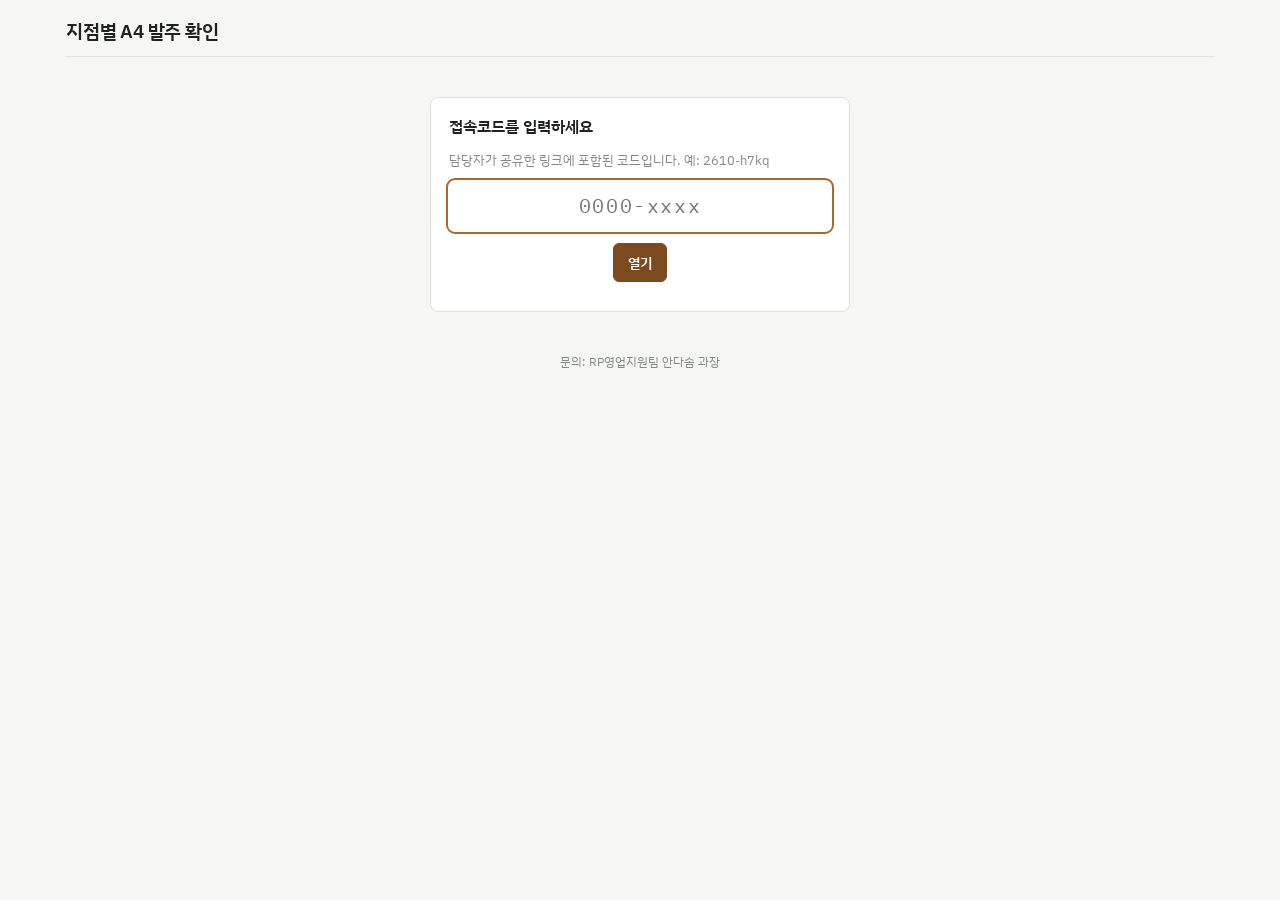
==== index.html @ 2ac5dbaf "style: 주소 열 한 줄 표시, 비고·주임단 열 축소, 안내 목록화, 직접 입력 옵션 상단 배치 Co-Authored-By: Claude Fable 5.1 <noreply@an" ====
<!doctype html>
<html lang="ko">
<head>
<meta charset="utf-8">
<meta name="viewport" content="width=device-width, initial-scale=1, viewport-fit=cover">
<meta name="robots" content="noindex,nofollow">
<title>A4 발주 확인</title>
<link rel="preconnect" href="https://fonts.gstatic.com" crossorigin>
<link rel="stylesheet" href="https://fonts.googleapis.com/css2?family=IBM+Plex+Mono:wght@400;500&family=IBM+Plex+Sans+KR:wght@400;500;600;700&display=swap">
<link rel="stylesheet" href="css/app.css">
</head>
<body>
<div class="wrap">
  <header class="top">
    <h1>지점별 A4 발주 확인</h1>
    <span class="sub" id="roundTitle"></span>
    <span class="spacer"></span>
    <span class="sub muted" id="loadState">불러오는 중…</span>
  </header>

  <!-- 접속코드 입력 -->
  <section id="codeForm" class="code-form card hidden">
    <h2>접속코드를 입력하세요</h2>
    <p class="hint">담당자가 공유한 링크에 포함된 코드입니다. 예: 2610-h7kq</p>
    <input type="text" id="codeInput" placeholder="0000-xxxx" autocomplete="off" autocapitalize="off">
    <div class="actions" style="justify-content:center;margin-top:12px"><button class="btn" id="codeGo">열기</button></div>
    <p id="codeErr" class="small" style="color:var(--bad)"></p>
  </section>

  <!-- 본문 -->
  <section id="main" class="hidden">
    <div id="banner" class="banner"></div>

    <div class="search">
      <input type="search" id="q" placeholder="본인 이름, 주소, 지점명, 본부로 검색" autocomplete="off">
      <button class="btn ghost" id="showAll">전체</button>
    </div>
    <p class="hint" id="resultHint">이름(담당주임단)이나 주소 일부를 입력하면 담당 지점이 나옵니다. 본부 › 사업단 › 지점 순으로 정렬됩니다.</p>

    <div class="tbl cards" id="tblWrap">
      <table>
        <thead><tr>
          <th>본부 › 사업단 › 지점</th><th>관리자</th><th>주소</th><th>담당주임단</th><th>수량(박스)</th><th>비고</th><th>상태</th>
        </tr></thead>
        <tbody id="tbody"></tbody>
      </table>
    </div>

    <div class="legend" id="legend">
      <h3>이용 안내</h3>
      <ul>
        <li><b>수정</b>: 주소·담당주임단·수량·비고 칸을 바로 고치면 노란 배경으로 표시됩니다. 하단에서 본인 이름과 변경 사유를 넣고 <b>저장</b>을 누르세요.</li>
        <li><b>확인 완료</b>: 고칠 내용이 없어도 <b>확인 완료</b>를 눌러 주세요. 담당자가 확인 여부를 파악합니다.</li>
        <li><span class="badge bad">매칭안됨</span> 정산 자료에서 지점명을 찾지 못해 수량이 0으로 산정된 지점입니다. 실제 필요한 수량을 직접 입력해 주세요.</li>
        <li><span class="badge soft">B · 2분할</span> 한 지점이 주소 여러 곳으로 나뉜 경우입니다. 지점 수량을 주소 수로 나눠 각 행에 배분했습니다.</li>
        <li>한 주소로 몰아 받으려면 그 행의 수량을 올리고 나머지 행은 0으로 고치세요.</li>
        <li><span class="badge warn">같은 지점</span> 다른 주임단이 담당하는 짝 주소입니다. 함께 표시되며, 수정하면 해당 주임단에게도 보입니다.</li>
        <li>마감 후에는 조회만 가능합니다. 변경이 필요하면 담당자에게 연락해 주세요.</li>
      </ul>
    </div>
  </section>

  <p class="footer">문의: RP영업지원팀 안다솜 과장</p>
</div>

<!-- 저장 바 -->
<div class="savebar hidden" id="savebar">
  <div class="in">
    <span class="cnt" id="chgCnt">변경 0건</span>
    <select id="editor"><option value="">수정자(본인 이름) 선택</option></select>
    <input type="text" id="editorFree" class="hidden" placeholder="이름 직접 입력">
    <input type="text" id="reason" placeholder="변경 사유 (예: 재고 보유, 주소 이전)">
    <button class="btn ghost" id="discard">취소</button>
    <button class="btn" id="save">저장</button>
    <button class="btn ok" id="confirmBtn" title="표시된 행을 확인 완료 처리">확인 완료</button>
  </div>
</div>

<script src="js/api.js"></script>
<script>
(function () {
  const $ = A4.q, esc = A4.esc;
  let code = '', round = null, rows = [], confirms = [], view = [];
  const dirty = {}; // row_id -> {field: value}

  // ── 진입
  const params = new URLSearchParams(location.search);
  code = (params.get('k') || params.get('code') || '').trim();
  if (!code) { try { code = sessionStorage.getItem('a4code') || ''; } catch (e) {} }
  if (code) load(); else showCodeForm();

  $('#codeGo').onclick = () => { code = $('#codeInput').value.trim(); if (code) load(); };
  $('#codeInput').addEventListener('keydown', e => { if (e.key === 'Enter') $('#codeGo').click(); });

  function showCodeForm(err) {
    $('#codeForm').classList.remove('hidden'); $('#main').classList.add('hidden');
    $('#loadState').textContent = ''; $('#codeErr').textContent = err || '';
    setTimeout(() => $('#codeInput').focus(), 50);
  }

  async function load() {
    $('#loadState').textContent = '불러오는 중…';
    try {
      const res = await A4.api('round.get', { code });
      round = res.round; rows = res.rows; confirms = res.confirms || [];
      try { sessionStorage.setItem('a4code', code); } catch (e) {}
      if (!params.get('k')) history.replaceState(null, '', '?k=' + encodeURIComponent(code));
      $('#codeForm').classList.add('hidden'); $('#main').classList.remove('hidden');
      $('#roundTitle').textContent = round.title;
      $('#loadState').textContent = rows.filter(r => r.kind === '지점').length + '개 지점';
      renderBanner(); fillEditors();
      const q = params.get('q'); if (q) { $('#q').value = q; }
      render();
    } catch (e) {
      showCodeForm(e.message);
    }
  }

  function renderBanner() {
    const b = $('#banner');
    const st = round.status;
    const cls = st === '진행중' ? 'open' : st === '마감' ? 'closed' : 'done';
    let html = '';
    if (st === '진행중') html = `<span class="badge ok">진행중</span><b>${esc(round.title)}</b><span class="meta">마감 ${esc(A4.fmtDT(round.deadline))} 까지 수정할 수 있습니다.</span>`;
    else if (st === '마감') html = `<span class="badge warn">마감 · 읽기 전용</span><b>${esc(round.title)}</b><span class="meta">${esc(A4.fmtDT(round.deadline))}에 마감되었습니다. 변경이 필요하면 담당자에게 연락해 주세요.</span>`;
    else html = `<span class="badge blue">발주요청 완료</span><b>${esc(round.title)}</b><span class="meta">${esc(A4.fmtDT(round.completed_at))} 총무팀에 발주 요청을 전달했습니다.${round.completed_note ? ' ' + esc(round.completed_note) : ''}</span>`;
    b.className = 'banner ' + cls; b.innerHTML = html;
  }

  function editable() { return round && round.status === '진행중'; }

  function fillEditors() {
    const names = new Set();
    rows.forEach(r => A4.splitNames(r['최종주임단'] || r['담당주임단']).forEach(n => names.add(n)));
    const sel = $('#editor');
    sel.innerHTML = '<option value="">수정자(본인 이름) 선택</option>' +
      '<option value="__free">직접 입력…</option>' +
      Array.from(names).sort((a, b) => a.localeCompare(b, 'ko')).map(n => `<option>${esc(n)}</option>`).join('');
  }
  $('#editor').onchange = () => { $('#editorFree').classList.toggle('hidden', $('#editor').value !== '__free'); };
  function editorName() { const v = $('#editor').value; return (v === '__free' ? $('#editorFree').value : v).trim(); }

  // ── 검색/표시
  $('#q').addEventListener('input', render);
  $('#showAll').onclick = () => { $('#q').value = ''; render(true); };

  function matches(r, q) {
    const hay = A4.norm([r['최종주임단'], r['담당주임단'], r['최종주소'], r['주소'], r['지점'], r['본부'], r['사업단'], r['관리자']].join(' '));
    return q.split(/\s+/).filter(Boolean).every(t => hay.indexOf(A4.norm(t)) >= 0);
  }

  function render(all) {
    const q = $('#q').value.trim();
    if (!q && !all) { view = []; $('#tbody').innerHTML = ''; $('#resultHint').textContent = '이름(담당주임단)이나 주소 일부를 입력하면 담당 지점이 나옵니다. 본부 › 사업단 › 지점 순으로 정렬됩니다.'; updateBar(); return; }
    rows.forEach(r => { r._sibling = false; });
    view = rows.filter(r => !q || matches(r, q)).sort((a, b) => a.seq - b.seq);
    // 분할 지점(A/B/C)은 검색에 걸린 행의 짝 행(다른 주소·다른 주임단)도 모두 함께 표시
    if (q) {
      const groups = new Set(view.filter(r => r.kind === '지점' && Number(r['분할수']) > 1).map(r => r['본부'] + '|' + r['지점_정규화']));
      rows.forEach(r => {
        if (r.kind === '지점' && groups.has(r['본부'] + '|' + r['지점_정규화']) && !view.includes(r)) { r._sibling = true; view.push(r); }
      });
    }
    // 지점이 검색된 본부·사업단의 단위 행도 함께 보여 계층이 보이도록
    if (q) {
      const keys = new Set(view.map(r => r['본부'] + '|' + r['사업단']));
      const parents = rows.filter(r => r.kind === '단위' && (keys.has(r['본부'] + '|' + r['사업단']) || keys.has(r['본부'] + '|')) && !view.includes(r));
      // 본부 단위 행(사업단 비어있음)은 해당 본부에 결과가 있으면 포함
      const hb = new Set(view.map(r => r['본부']));
      parents.forEach(p => { if ((p['사업단'] === '' && hb.has(p['본부'])) || keys.has(p['본부'] + '|' + p['사업단'])) view.push(p); });
      view.sort((a, b) => a.seq - b.seq);
    }
    const nB = view.filter(r => r.kind === '지점').length, nU = view.filter(r => r.kind !== '지점').length, nS = view.filter(r => r._sibling).length;
    $('#resultHint').textContent = q ? `검색 결과: 지점 ${nB}개${nS ? ` (분할 지점의 다른 주소 ${nS}행 포함)` : ''}${nU ? ' · 본부/사업단 단위 ' + nU + '개' : ''}` : `전체 ${nB}개 지점 · 본부/사업단 단위 ${nU}개`;
    const ro = !editable();
    const confirmedNames = new Set(confirms.map(c => c['주임단']));
    $('#tbody').innerHTML = view.map(r => {
      const d = dirty[r.row_id] || {};
      const cur = f => (f in d ? d[f] : r[f]);
      const isUnit = r.kind !== '지점';
      const path = A4.pathOf(r);
      const label = isUnit ? (r['사업단'] || r['본부']) : r['지점'];
      const parent = isUnit ? path.slice(0, -1) : path.slice(0, -1);
      const nSplit = Number(r['분할수']) || 1;
      const letter = splitLetter(r['지점'], r['지점_정규화']);
      const splitTag = nSplit > 1 ? ` <span class="badge soft" title="${esc(r['지점_정규화'])}이(가) 주소 ${nSplit}곳으로 나뉘어 있습니다. 지점 수량을 ${nSplit}등분해 산정했습니다. 특정 주소에만 보내려면 그 행 수량을 올리고 나머지 행은 0으로 고치세요.">${letter ? esc(letter) + ' · ' : ''}${nSplit}분할</span>` : '';
      const boxWas = !isUnit && String(cur('최종박스')) !== String(r['산정박스']) ? `<span class="was">자동산정 ${esc(r['산정박스'])}</span>` : '';
      const addrWas = cur('최종주소') !== r['주소'] ? `<span class="was">원본: ${esc(r['주소'])}</span>` : '';
      const mgrWas = cur('최종주임단') !== r['담당주임단'] ? `<span class="was">원본: ${esc(r['담당주임단'])}</span>` : '';
      const status = [];
      if (r._sibling) status.push(`<span class="badge warn" title="검색어와 직접 일치하지 않지만 같은 지점의 다른 주소라서 함께 표시">같은 지점 · ${esc(r['최종주임단'] || r['담당주임단'] || '담당자 미지정')} 담당</span>`);
      if (!isUnit && r['매칭상태'] === '매칭안됨') status.push('<span class="badge bad" title="정산 자료에 이 지점명이 없어 0건으로 산정됨">매칭안됨</span>');
      if (r['확인상태'] === '확인') status.push('<span class="badge ok">확인</span>');
      if (r['최종수정자']) status.push(`<span class="badge" title="${esc(r['최종수정일시'])}">${esc(r['최종수정자'])} 수정</span>`);
      const changed = Object.keys(d).length ? ' changed' : '';
      return `<tr class="${isUnit ? 'unit' : ''}${changed}" data-id="${esc(r.row_id)}">
        <td class="full"><div class="path">${esc(parent.join(' › '))}${parent.length ? ' › ' : ''}<b>${esc(label)}</b>${isUnit ? ' <span class="badge">' + (r['사업단'] ? '사업단' : '본부') + ' 단위</span>' : splitTag}</div></td>
        <td data-l="관리자">${esc(r['관리자'])}<span class="muted small"> ${esc(r['직책'])}</span></td>
        <td class="addr" data-l="주소"><input type="text" data-f="최종주소" value="${esc(cur('최종주소'))}" title="${esc(cur('최종주소'))}" ${ro ? 'disabled' : ''}>${addrWas}</td>
        <td class="mgr" data-l="주임단"><input type="text" data-f="최종주임단" value="${esc(cur('최종주임단'))}" ${ro ? 'disabled' : ''}>${mgrWas}</td>
        <td class="num" data-l="수량">${isUnit ? '<span class="muted">대상 외</span>' : `<input type="number" min="0" step="1" data-f="최종박스" value="${esc(cur('최종박스'))}" ${ro ? 'disabled' : ''}>${boxWas}`}</td>
        <td class="note" data-l="비고"><input type="text" data-f="비고" value="${esc(cur('비고'))}" placeholder="${ro ? '' : '메모'}" ${ro ? 'disabled' : ''}></td>
        <td data-l="상태">${status.join(' ') || '<span class="muted small">미확인</span>'}</td>
      </tr>`;
    }).join('');
    updateBar();
  }
  function fmtNum(n) { n = Number(n); return isFinite(n) ? (Math.round(n * 100) / 100).toLocaleString('ko-KR') : ''; }
  /** '다송지점B' → 'B', '샛별지점B(서부1)' → 'B', 글자 없는 행 → '' */
  function splitLetter(name, norm) {
    const s = String(name || '');
    const m = s.match(/지점([A-Z])\(.*\)$/) || s.match(/(?:지점|\))([A-Z])$/);
    return m ? m[1] : '';
  }

  // ── 편집 추적
  $('#tbody').addEventListener('input', e => {
    const inp = e.target.closest('input[data-f]'); if (!inp) return;
    const tr = inp.closest('tr'); const id = tr.dataset.id; const f = inp.dataset.f;
    const r = rows.find(x => x.row_id === id); if (!r) return;
    let v = inp.value;
    if (f === '최종박스') { v = v === '' ? '' : Math.max(0, Math.floor(Number(v))); }
    else v = v.trim();
    dirty[id] = dirty[id] || {};
    if (String(v) === String(r[f])) delete dirty[id][f]; else dirty[id][f] = v;
    if (!Object.keys(dirty[id]).length) delete dirty[id];
    tr.classList.toggle('changed', !!dirty[id]);
    updateBar();
  });

  function updateBar() {
    const n = Object.keys(dirty).length;
    $('#chgCnt').textContent = `변경 ${n}건`;
    const show = editable() && (n > 0 || view.length > 0);
    $('#savebar').classList.toggle('hidden', !show);
    $('#save').disabled = n === 0; $('#discard').disabled = n === 0;
    $('#confirmBtn').classList.toggle('hidden', view.length === 0);
    $('#reason').classList.toggle('hidden', n === 0);
  }

  $('#discard').onclick = () => { Object.keys(dirty).forEach(k => delete dirty[k]); render(!$('#q').value.trim()); };

  $('#save').onclick = async () => {
    const editor = editorName(); const reason = $('#reason').value.trim();
    if (!editor) { A4.toast('수정자(본인 이름)를 선택해 주세요', 'bad'); $('#editor').focus(); return; }
    if (!reason) { A4.toast('변경 사유를 입력해 주세요', 'bad'); $('#reason').focus(); return; }
    const ids = Object.keys(dirty);
    $('#save').disabled = true; $('#save').textContent = '저장 중…';
    let ok = 0, fail = [];
    for (const id of ids) {
      try {
        const res = await A4.api('row.save', { code, row_id: id, changes: dirty[id], editor, reason });
        const i = rows.findIndex(x => x.row_id === id); if (i >= 0) rows[i] = res.row;
        delete dirty[id]; ok++;
      } catch (e) { fail.push((rows.find(x => x.row_id === id) || {})['지점'] + ': ' + e.message); }
    }
    $('#save').textContent = '저장';
    if (fail.length) A4.toast(`${ok}건 저장, ${fail.length}건 실패: ${fail[0]}`, 'bad');
    else { A4.toast(`${ok}건 저장되었습니다`, 'ok'); $('#reason').value = ''; }
    render(!$('#q').value.trim());
  };

  $('#confirmBtn').onclick = async () => {
    const editor = editorName();
    if (!editor) { A4.toast('본인 이름을 선택해 주세요', 'bad'); $('#editor').focus(); return; }
    if (Object.keys(dirty).length) { A4.toast('먼저 변경 내용을 저장하거나 취소해 주세요', 'bad'); return; }
    const ids = view.map(r => r.row_id);
    if (!window.confirm(`표시된 ${ids.length}개 행을 "${editor}" 이름으로 확인 완료 처리합니다. 계속할까요?`)) return;
    try {
      const res = await A4.api('confirm', { code, editor, row_ids: ids });
      confirms.push({ 주임단: editor, 확인일시: res.at });
      view.forEach(r => { r['확인상태'] = '확인'; });
      A4.toast(`${res.confirmed}개 행 확인 완료`, 'ok'); render(!$('#q').value.trim());
    } catch (e) { A4.toast(e.message, 'bad'); }
  };
})();
</script>
</body>
</html>
---- css/app.css ----
:root{
  --paper:#f6f6f3; --surface:#fff; --sunk:#f0f1ec; --ink:#1c2321; --ink-2:#55615d; --ink-3:#7f8a86;
  --line:#dfe2db; --line-2:#c9cfc5; --accent:#7c4a1e; --accent-2:#a56a33; --accent-soft:#f4ebe0;
  --blue:#1f4e79; --blue-soft:#e6eef6; --warn:#9a5309; --warn-soft:#fbf1e0; --ok:#166534; --ok-soft:#e6f3e9;
  --bad:#9f1d1d; --bad-soft:#fbe9e9; --changed:#fff7d6;
  --sans:"IBM Plex Sans KR",-apple-system,BlinkMacSystemFont,"Segoe UI","Noto Sans KR","Malgun Gothic",sans-serif;
  --mono:"IBM Plex Mono",ui-monospace,Consolas,monospace;
  color-scheme:light;
}
@media (prefers-color-scheme:dark){
  :root:not([data-theme="light"]){
    --paper:#121413; --surface:#1a1d1b; --sunk:#222623; --ink:#e6e8e3; --ink-2:#a3aba6; --ink-3:#7c857f;
    --line:#2c312d; --line-2:#3a413c; --accent:#d9a46b; --accent-2:#e5b885; --accent-soft:#2d2419;
    --blue:#8fb5dc; --blue-soft:#1b2733; --warn:#e3a95f; --warn-soft:#2a2114; --ok:#6cc086; --ok-soft:#152a1c;
    --bad:#e07a7a; --bad-soft:#2d1a1a; --changed:#2e2a18; color-scheme:dark;
  }
}
*{box-sizing:border-box}
html{-webkit-text-size-adjust:100%}
body{margin:0; background:var(--paper); color:var(--ink); font-family:var(--sans); font-size:14.5px; line-height:1.6; -webkit-font-smoothing:antialiased}
a{color:var(--accent)}
button,input,select,textarea{font:inherit; color:inherit}
.wrap{max-width:1180px; margin:0 auto; padding:0 16px 120px}
header.top{display:flex; flex-wrap:wrap; align-items:center; gap:10px 16px; padding:16px 0 10px; border-bottom:1px solid var(--line)}
header.top h1{font-size:19px; font-weight:600; margin:0; letter-spacing:-.01em}
header.top .sub{color:var(--ink-3); font-size:12.5px}
.spacer{flex:1}
.hidden{display:none!important}

/* status banner */
.banner{display:flex; flex-wrap:wrap; gap:8px 14px; align-items:center; margin:14px 0; padding:12px 16px; border-radius:6px; border:1px solid var(--line); background:var(--surface)}
.banner.open{border-left:4px solid var(--ok)}
.banner.closed{border-left:4px solid var(--warn)}
.banner.done{border-left:4px solid var(--blue)}
.banner b{font-size:15px}
.banner .meta{color:var(--ink-2); font-size:13px}

.badge{display:inline-block; font-size:11.5px; line-height:1.4; padding:2px 8px; border-radius:10px; border:1px solid var(--line-2); color:var(--ink-2); white-space:nowrap; vertical-align:middle}
.badge.ok{background:var(--ok-soft); color:var(--ok); border-color:transparent}
.badge.warn{background:var(--warn-soft); color:var(--warn); border-color:transparent}
.badge.bad{background:var(--bad-soft); color:var(--bad); border-color:transparent}
.badge.blue{background:var(--blue-soft); color:var(--blue); border-color:transparent}
.badge.soft{background:var(--accent-soft); color:var(--accent); border-color:transparent}

/* controls */
.btn{display:inline-flex; align-items:center; gap:6px; border:1px solid var(--accent); background:var(--accent); color:#fff; border-radius:6px; padding:8px 14px; font-weight:600; font-size:13.5px; cursor:pointer; white-space:nowrap}
.btn:hover{background:var(--accent-2); border-color:var(--accent-2)}
.btn:disabled{opacity:.5; cursor:not-allowed}
.btn.ghost{background:transparent; color:var(--accent)}
.btn.ghost:hover{background:var(--accent-soft)}
.btn.ok{background:var(--ok); border-color:var(--ok); color:#fff}
.btn.blue{background:var(--blue); border-color:var(--blue); color:#fff}
.btn.warn{background:var(--warn); border-color:var(--warn); color:#fff}
.btn.danger{background:transparent; border-color:var(--bad); color:var(--bad)}
.btn.sm{padding:5px 10px; font-size:12.5px}
input[type=text],input[type=search],input[type=password],input[type=number],input[type=datetime-local],select,textarea{
  border:1px solid var(--line-2); border-radius:6px; padding:8px 10px; background:var(--surface); color:var(--ink); font-size:14px; min-width:0}
input:focus,select:focus,textarea:focus{outline:2px solid var(--accent-2); outline-offset:1px; border-color:transparent}
textarea{width:100%; resize:vertical}
label.f{display:flex; flex-direction:column; gap:4px; font-size:12.5px; color:var(--ink-2)}
label.f > input, label.f > select{font-size:14px; color:var(--ink)}
.row{display:flex; flex-wrap:wrap; gap:10px; align-items:flex-end}
.row > *{flex:1 1 160px}
.row > .btn, .row > .fixed{flex:0 0 auto}

.search{display:flex; gap:8px; margin:16px 0 8px}
.search input{flex:1; font-size:16px; padding:12px 14px}
.hint{color:var(--ink-3); font-size:13px; margin:6px 0 10px}

.card{background:var(--surface); border:1px solid var(--line); border-radius:8px; padding:16px 18px; margin:12px 0}
.card h2{font-size:16px; margin:0 0 10px; font-weight:600}
.kpis{display:flex; flex-wrap:wrap; gap:10px; margin:10px 0}
.kpi{flex:1 1 130px; border:1px solid var(--line); border-radius:6px; padding:8px 12px; background:var(--surface)}
.kpi small{display:block; font-family:var(--mono); font-size:10px; letter-spacing:.1em; text-transform:uppercase; color:var(--ink-3)}
.kpi b{font-size:20px; font-variant-numeric:tabular-nums}
.kpi b.bad{color:var(--bad)} .kpi b.ok{color:var(--ok)}

/* table */
.tbl{overflow-x:auto; border:1px solid var(--line); border-radius:8px; background:var(--surface)}
table{width:100%; border-collapse:collapse; font-size:13.5px}
th,td{text-align:left; padding:8px 10px; border-bottom:1px solid var(--line); vertical-align:middle}
th{font-family:var(--mono); font-size:10.5px; letter-spacing:.08em; text-transform:uppercase; color:var(--ink-3); font-weight:500; background:var(--sunk); white-space:nowrap; position:sticky; top:0}
tr:last-child td{border-bottom:0}
td.num{text-align:right; font-variant-numeric:tabular-nums; white-space:nowrap}
tr.unit td{background:var(--sunk); color:var(--ink-2)}
tr.changed td{background:var(--changed)}
td .path{font-size:12px; color:var(--ink-3)}
td .path b{color:var(--ink); font-size:14px; font-weight:600}
td input[type=text]{width:100%; padding:5px 8px; font-size:13.5px; border-color:var(--line)}
td input[type=number]{width:72px; padding:5px 8px; font-size:14px; text-align:right; border-color:var(--line)}
td input:disabled{background:transparent; border-color:transparent; color:var(--ink)}
td .was{display:block; font-size:11.5px; color:var(--warn); margin-top:2px}
td.addr{min-width:560px; width:38%}
td.addr input[type=text]{white-space:nowrap}
td.note{width:120px} td.note input[type=text]{width:120px}
td.mgr{width:130px} td.mgr input[type=text]{width:130px}
td .path{white-space:nowrap}
.legend{margin:14px 0 0; padding:12px 16px; border:1px solid var(--line); border-radius:8px; background:var(--surface); font-size:13px; color:var(--ink-2)}
.legend h3{font-size:13px; margin:0 0 6px; color:var(--ink)}
.legend ul{margin:0; padding-left:18px}
.legend li{margin:3px 0; line-height:1.55}
.muted{color:var(--ink-3)}
.small{font-size:12.5px}

/* mobile cards */
@media (max-width:760px){
  .tbl.cards{border:0; background:transparent; overflow:visible}
  .tbl.cards table, .tbl.cards tbody, .tbl.cards tr, .tbl.cards td{display:block; width:100%}
  .tbl.cards thead{display:none}
  .tbl.cards tr{background:var(--surface); border:1px solid var(--line); border-radius:8px; margin:10px 0; padding:10px 12px}
  .tbl.cards tr.unit{background:var(--sunk)}
  .tbl.cards tr.changed{background:var(--changed)}
  .tbl.cards td{border:0; padding:4px 0; display:flex; gap:10px; align-items:center}
  .tbl.cards td::before{content:attr(data-l); flex:0 0 68px; font-family:var(--mono); font-size:10.5px; color:var(--ink-3); letter-spacing:.06em}
  .tbl.cards td.full{display:block}
  .tbl.cards td.full::before{display:none}
  .tbl.cards td.num{text-align:left}
  .tbl.cards td input[type=text]{flex:1}
}

/* sticky save bar */
.savebar{position:fixed; left:0; right:0; bottom:0; background:var(--surface); border-top:1px solid var(--line-2); box-shadow:0 -4px 20px rgba(0,0,0,.08); padding:10px 16px calc(10px + env(safe-area-inset-bottom,0px)); z-index:20}
.savebar .in{max-width:1180px; margin:0 auto; display:flex; flex-wrap:wrap; gap:8px; align-items:center}
.savebar .in > input, .savebar .in > select{flex:1 1 140px}
.savebar .cnt{font-weight:600; color:var(--accent)}

#toast{position:fixed; left:50%; bottom:90px; transform:translateX(-50%) translateY(20px); background:var(--ink); color:var(--paper); padding:10px 16px; border-radius:8px; font-size:13.5px; opacity:0; pointer-events:none; transition:.2s; z-index:50; max-width:90vw}
#toast.show{opacity:1; transform:translateX(-50%) translateY(0)}
#toast.bad{background:var(--bad); color:#fff}
#toast.ok{background:var(--ok); color:#fff}

.tabs{display:flex; gap:4px; border-bottom:1px solid var(--line); margin:14px 0}
.tabs button{border:0; background:transparent; padding:10px 14px; font-weight:600; color:var(--ink-3); border-bottom:2px solid transparent; cursor:pointer; margin-bottom:-1px}
.tabs button.on{color:var(--accent); border-bottom-color:var(--accent)}
.drop{border:2px dashed var(--line-2); border-radius:8px; padding:26px; text-align:center; color:var(--ink-3); cursor:pointer; background:var(--surface)}
.drop.over{border-color:var(--accent); background:var(--accent-soft)}
.drop input{display:none}
.files{font-size:13px; color:var(--ink-2); margin:8px 0}
.callout{border-left:3px solid var(--accent); background:var(--accent-soft); padding:10px 14px; border-radius:0 6px 6px 0; margin:12px 0; font-size:13.5px}
.callout.warn{border-color:var(--warn); background:var(--warn-soft)}
.callout.bad{border-color:var(--bad); background:var(--bad-soft)}
.callout.ok{border-color:var(--ok); background:var(--ok-soft)}
details{margin:8px 0}
summary{cursor:pointer; font-weight:600}
.actions{display:flex; flex-wrap:wrap; gap:8px; margin:10px 0}
.linkbox{display:flex; gap:8px; align-items:center; background:var(--sunk); border:1px solid var(--line); border-radius:6px; padding:8px 10px; font-family:var(--mono); font-size:13px; overflow:auto}
.login{max-width:380px; margin:60px auto}
.center{text-align:center}
.code-form{max-width:420px; margin:40px auto}
.code-form input{font-family:var(--mono); font-size:20px; letter-spacing:.08em; text-align:center; width:100%}
.footer{margin-top:40px; color:var(--ink-3); font-size:12px; text-align:center}
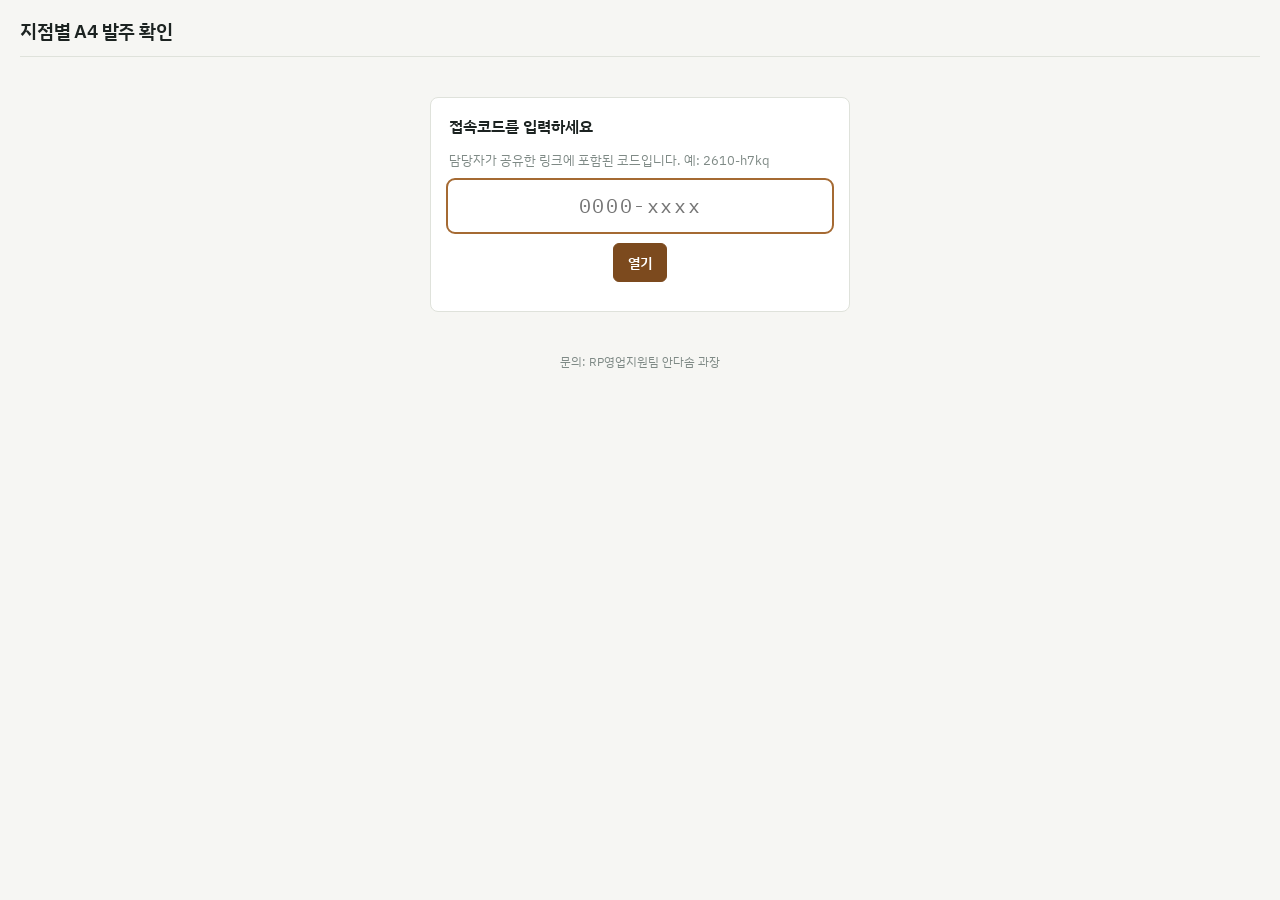
==== commit f759ba0d: "style: 주임단 표를 화면 폭에 맞춰 가로 스크롤 제거, 주소 열이 남는 폭 차지 Co-Authored-By: Claude Fable 5.1 <noreply@anthropic." ====
--- a/index.html
+++ b/index.html
@@ -9,7 +9,7 @@
 <link rel="stylesheet" href="https://fonts.googleapis.com/css2?family=IBM+Plex+Mono:wght@400;500&family=IBM+Plex+Sans+KR:wght@400;500;600;700&display=swap">
 <link rel="stylesheet" href="css/app.css">
 </head>
-<body>
+<body class="wide">
 <div class="wrap">
   <header class="top">
     <h1>지점별 A4 발주 확인</h1>
@@ -37,7 +37,7 @@
     </div>
     <p class="hint" id="resultHint">이름(담당주임단)이나 주소 일부를 입력하면 담당 지점이 나옵니다. 본부 › 사업단 › 지점 순으로 정렬됩니다.</p>
 
-    <div class="tbl cards" id="tblWrap">
+    <div class="tbl cards fit" id="tblWrap">
       <table>
         <thead><tr>
           <th>본부 › 사업단 › 지점</th><th>관리자</th><th>주소</th><th>담당주임단</th><th>수량(박스)</th><th>비고</th><th>상태</th>
@@ -195,7 +195,7 @@
       const changed = Object.keys(d).length ? ' changed' : '';
       return `<tr class="${isUnit ? 'unit' : ''}${changed}" data-id="${esc(r.row_id)}">
         <td class="full"><div class="path">${esc(parent.join(' › '))}${parent.length ? ' › ' : ''}<b>${esc(label)}</b>${isUnit ? ' <span class="badge">' + (r['사업단'] ? '사업단' : '본부') + ' 단위</span>' : splitTag}</div></td>
-        <td data-l="관리자">${esc(r['관리자'])}<span class="muted small"> ${esc(r['직책'])}</span></td>
+        <td data-l="관리자" title="${esc(r['직책'])}">${esc(r['관리자'])}</td>
         <td class="addr" data-l="주소"><input type="text" data-f="최종주소" value="${esc(cur('최종주소'))}" title="${esc(cur('최종주소'))}" ${ro ? 'disabled' : ''}>${addrWas}</td>
         <td class="mgr" data-l="주임단"><input type="text" data-f="최종주임단" value="${esc(cur('최종주임단'))}" ${ro ? 'disabled' : ''}>${mgrWas}</td>
         <td class="num" data-l="수량">${isUnit ? '<span class="muted">대상 외</span>' : `<input type="number" min="0" step="1" data-f="최종박스" value="${esc(cur('최종박스'))}" ${ro ? 'disabled' : ''}>${boxWas}`}</td>
--- a/css/app.css
+++ b/css/app.css
@@ -90,11 +90,19 @@
 td input[type=number]{width:72px; padding:5px 8px; font-size:14px; text-align:right; border-color:var(--line)}
 td input:disabled{background:transparent; border-color:transparent; color:var(--ink)}
 td .was{display:block; font-size:11.5px; color:var(--warn); margin-top:2px}
-td.addr{min-width:560px; width:38%}
-td.addr input[type=text]{white-space:nowrap}
-td.note{width:120px} td.note input[type=text]{width:120px}
-td.mgr{width:130px} td.mgr input[type=text]{width:130px}
-td .path{white-space:nowrap}
+/* 주임단 화면: 화면 폭을 전부 쓰고, 주소 열만 남는 폭을 차지 → 가로 스크롤 없음 */
+body.wide .wrap{max-width:none; padding-left:20px; padding-right:20px}
+.fit table{table-layout:auto; width:100%}
+.fit th, .fit td{white-space:nowrap}
+.fit td:not(.addr){width:1%}
+.fit td.addr{width:auto; min-width:0}
+.fit td.addr input[type=text]{width:100%; min-width:0}
+.fit td.note input[type=text]{width:88px}
+.fit td.mgr input[type=text]{width:104px}
+.fit td input[type=number]{width:64px}
+.fit td .path{white-space:nowrap}
+.fit td .was{white-space:normal}
+@media (max-width:1400px){ .fit table{font-size:12.5px} .fit th, .fit td{padding:6px 7px} .fit td .path b{font-size:13px} }
 .legend{margin:14px 0 0; padding:12px 16px; border:1px solid var(--line); border-radius:8px; background:var(--surface); font-size:13px; color:var(--ink-2)}
 .legend h3{font-size:13px; margin:0 0 6px; color:var(--ink)}
 .legend ul{margin:0; padding-left:18px}
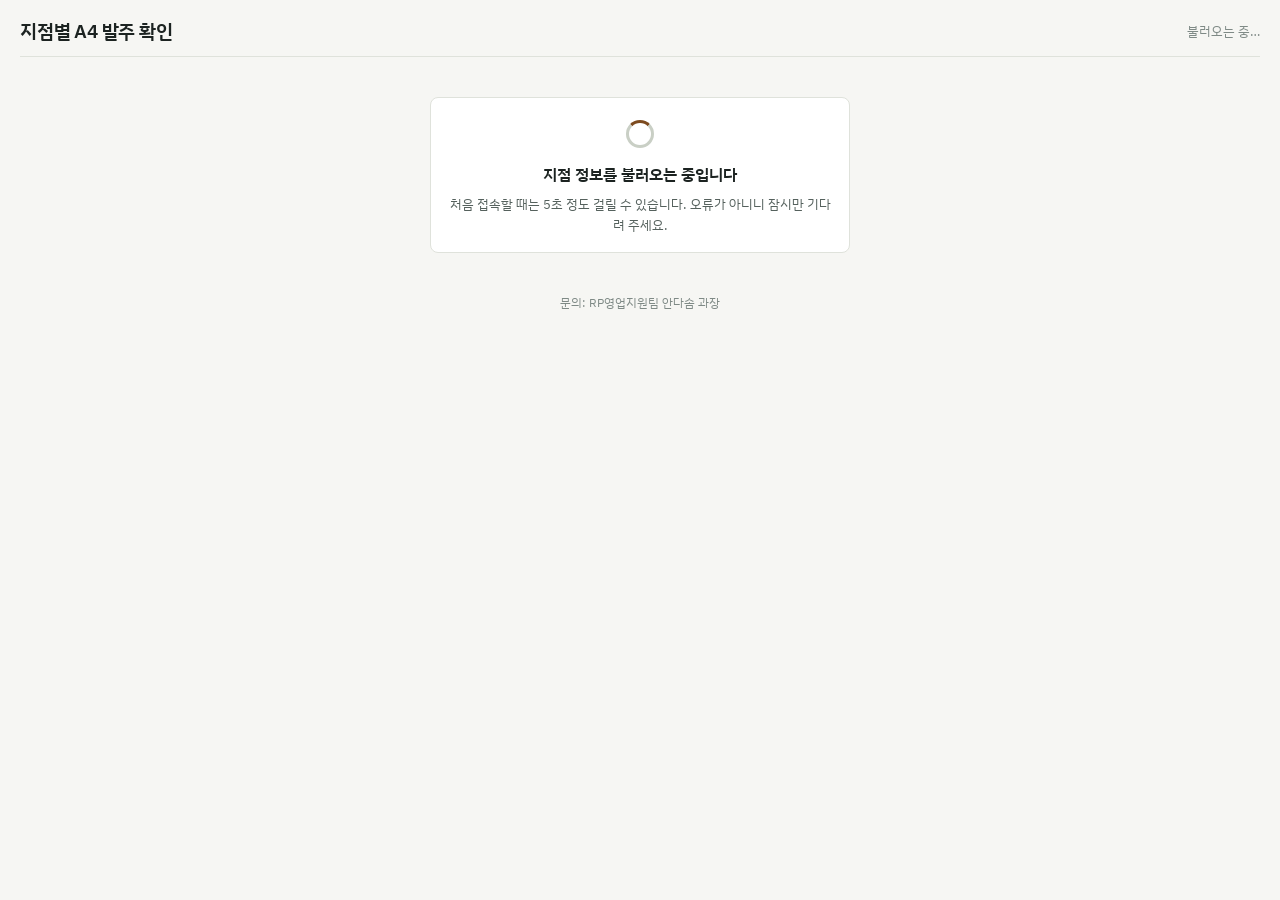
==== commit 3cba35e5: "feat: 첫 화면 로딩 안내 카드 (스피너·지연 문구·재시도) - 서버 응답 전까지 "지점 정보를 불러오는 중입니다" 카드 표시, 8초 넘으면 지연 안내 - 네트워크·서버 오류는" ====
--- a/index.html
+++ b/index.html
@@ -18,6 +18,14 @@
     <span class="sub muted" id="loadState">불러오는 중…</span>
   </header>
 
+  <!-- 로딩 안내 -->
+  <section id="loading" class="loading card" aria-live="polite">
+    <div class="spinner" aria-hidden="true"></div>
+    <h2>지점 정보를 불러오는 중입니다</h2>
+    <p class="hint" id="loadingMsg">처음 접속할 때는 5초 정도 걸릴 수 있습니다. 오류가 아니니 잠시만 기다려 주세요.</p>
+    <div class="actions hidden" id="loadingRetry" style="justify-content:center;margin-top:12px"><button class="btn" id="retryBtn">다시 시도</button></div>
+  </section>
+
   <!-- 접속코드 입력 -->
   <section id="codeForm" class="code-form card hidden">
     <h2>접속코드를 입력하세요</h2>
@@ -40,7 +48,7 @@
     <div class="tbl cards fit" id="tblWrap">
       <table>
         <thead><tr>
-          <th>본부 › 사업단 › 지점</th><th>관리자</th><th>주소</th><th>담당주임단</th><th>수량(박스)</th><th>비고</th><th>상태</th>
+          <th class="sel"><input type="checkbox" id="chkAll" title="표시된 행 전체 선택/해제"></th><th>본부 › 사업단 › 지점</th><th>관리자</th><th>주소</th><th>담당주임단</th><th>수량(박스)</th><th>비고</th><th>상태</th>
         </tr></thead>
         <tbody id="tbody"></tbody>
       </table>
@@ -50,7 +58,7 @@
       <h3>이용 안내</h3>
       <ul>
         <li><b>수정</b>: 주소·담당주임단·수량·비고 칸을 바로 고치면 노란 배경으로 표시됩니다. 하단에서 본인 이름과 변경 사유를 넣고 <b>저장</b>을 누르세요.</li>
-        <li><b>확인 완료</b>: 고칠 내용이 없어도 <b>확인 완료</b>를 눌러 주세요. 담당자가 확인 여부를 파악합니다.</li>
+        <li><b>확인 완료</b>: 왼쪽 체크박스로 확인한 행을 고른 뒤 <b>확인 완료</b>를 누르세요. 본인 이름을 선택하면 담당 행이 자동으로 체크됩니다. 고칠 내용이 없어도 눌러 주세요.</li>
         <li><span class="badge bad">매칭안됨</span> 정산 자료에서 지점명을 찾지 못해 수량이 0으로 산정된 지점입니다. 실제 필요한 수량을 직접 입력해 주세요.</li>
         <li><span class="badge soft">B · 2분할</span> 한 지점이 주소 여러 곳으로 나뉜 경우입니다. 지점 수량을 주소 수로 나눠 각 행에 배분했습니다.</li>
         <li>한 주소로 몰아 받으려면 그 행의 수량을 올리고 나머지 행은 0으로 고치세요.</li>
@@ -82,29 +90,53 @@
   const $ = A4.q, esc = A4.esc;
   let code = '', round = null, rows = [], confirms = [], view = [];
   const dirty = {}; // row_id -> {field: value}
+  const selected = new Set(); // 확인 완료 대상으로 체크된 row_id
 
   // ── 진입
   const params = new URLSearchParams(location.search);
   code = (params.get('k') || params.get('code') || '').trim();
   if (!code) { try { code = sessionStorage.getItem('a4code') || ''; } catch (e) {} }
-  if (code) load(); else showCodeForm();
+  // 코드가 없어도 일단 서버에 요청: 코드 없는 고정 링크 방식(code_mode=open)이면 최신 회차가 열린다
+  load();
 
   $('#codeGo').onclick = () => { code = $('#codeInput').value.trim(); if (code) load(); };
   $('#codeInput').addEventListener('keydown', e => { if (e.key === 'Enter') $('#codeGo').click(); });
 
   function showCodeForm(err) {
+    hideLoading();
     $('#codeForm').classList.remove('hidden'); $('#main').classList.add('hidden');
     $('#loadState').textContent = ''; $('#codeErr').textContent = err || '';
     setTimeout(() => $('#codeInput').focus(), 50);
   }
 
+  let loadTimer = null;
+  function showLoading() {
+    $('#loading').classList.remove('hidden'); $('#loading').classList.remove('failed');
+    $('#loadingRetry').classList.add('hidden'); $('#codeForm').classList.add('hidden'); $('#main').classList.add('hidden');
+    $('#loadingMsg').textContent = '처음 접속할 때는 5초 정도 걸릴 수 있습니다. 오류가 아니니 잠시만 기다려 주세요.';
+    clearTimeout(loadTimer);
+    loadTimer = setTimeout(() => { $('#loadingMsg').textContent = '서버 응답이 평소보다 오래 걸리고 있습니다. 조금만 더 기다려 주세요…'; }, 8000);
+  }
+  function hideLoading() { clearTimeout(loadTimer); $('#loading').classList.add('hidden'); }
+  function showLoadFailed(msg) {
+    clearTimeout(loadTimer);
+    $('#loading').classList.add('failed');
+    $('#loadingMsg').textContent = msg + ' 잠시 후 다시 시도해 주세요.';
+    $('#loadingRetry').classList.remove('hidden');
+  }
+  $('#retryBtn').onclick = () => load();
+
   async function load() {
+    showLoading();
     $('#loadState').textContent = '불러오는 중…';
     try {
       const res = await A4.api('round.get', { code });
       round = res.round; rows = res.rows; confirms = res.confirms || [];
-      try { sessionStorage.setItem('a4code', code); } catch (e) {}
-      if (!params.get('k')) history.replaceState(null, '', '?k=' + encodeURIComponent(code));
+      if (code) {
+        try { sessionStorage.setItem('a4code', code); } catch (e) {}
+        if (!params.get('k')) history.replaceState(null, '', '?k=' + encodeURIComponent(code));
+      }
+      hideLoading();
       $('#codeForm').classList.add('hidden'); $('#main').classList.remove('hidden');
       $('#roundTitle').textContent = round.title;
       $('#loadState').textContent = rows.filter(r => r.kind === '지점').length + '개 지점';
@@ -112,7 +144,10 @@
       const q = params.get('q'); if (q) { $('#q').value = q; }
       render();
     } catch (e) {
-      showCodeForm(e.message);
+      $('#loadState').textContent = '';
+      // 접속코드 문제면 코드 입력 화면으로, 그 외(네트워크·서버 지연 등)는 로딩 카드에 사유와 재시도 버튼 표시
+      if (/접속코드/.test(e.message)) showCodeForm(code ? e.message : '');
+      else showLoadFailed(e.message);
     }
   }
 
@@ -137,7 +172,45 @@
       '<option value="__free">직접 입력…</option>' +
       Array.from(names).sort((a, b) => a.localeCompare(b, 'ko')).map(n => `<option>${esc(n)}</option>`).join('');
   }
-  $('#editor').onchange = () => { $('#editorFree').classList.toggle('hidden', $('#editor').value !== '__free'); };
+  // 검색어가 주임단 이름과 일치하면 수정자 선택을 그 이름으로 자동 세팅 (직접 고른 값은 덮어쓰지 않음)
+  let editorAuto = false;
+  function autoPickEditor(q) {
+    const sel = $('#editor');
+    if (sel.value && !editorAuto) return; // 사용자가 직접 선택한 상태
+    const names = Array.from(sel.options).map(o => o.value).filter(v => v && v !== '__free');
+    const nq = A4.norm(q);
+    let hit = null;
+    if (nq) {
+      const toks = String(q).split(/\s+/).map(A4.norm).filter(Boolean);
+      hit = names.find(n => toks.includes(A4.norm(n))) || null; // 토큰 완전 일치
+      if (!hit) { const part = names.filter(n => A4.norm(n).indexOf(nq) >= 0); if (part.length === 1) hit = part[0]; } // 유일한 부분 일치
+    }
+    const next = hit || '';
+    if (sel.value === next) return;
+    sel.value = next; editorAuto = !!hit;
+    sel.dispatchEvent(new Event('change'));
+    editorAuto = !!hit; // change 핸들러가 플래그를 지우므로 다시 표시
+  }
+  $('#editor').onchange = () => {
+    editorAuto = false;
+    $('#editorFree').classList.toggle('hidden', $('#editor').value !== '__free');
+    // 이름을 고르면 그 사람 담당 행을 자동으로 체크 (이미 체크한 것이 없을 때만)
+    const name = editorName();
+    if (name && $('#editor').value !== '__free' && selected.size === 0) {
+      view.forEach(r => { if (String(r['최종주임단'] || r['담당주임단'] || '').indexOf(name) >= 0) selected.add(r.row_id); });
+      syncChecks();
+    }
+  };
+  function syncChecks() {
+    A4.qa('.rowchk').forEach(c => { c.checked = selected.has(c.dataset.id); });
+    const vis = view.map(r => r.row_id);
+    const nSel = vis.filter(id => selected.has(id)).length;
+    const all = $('#chkAll'); all.checked = vis.length > 0 && nSel === vis.length; all.indeterminate = nSel > 0 && nSel < vis.length;
+    $('#confirmBtn').textContent = nSel ? `선택 ${nSel}행 확인 완료` : '확인 완료';
+    $('#confirmBtn').disabled = nSel === 0;
+  }
+  $('#chkAll').onchange = () => { const on = $('#chkAll').checked; view.forEach(r => { if (on) selected.add(r.row_id); else selected.delete(r.row_id); }); syncChecks(); };
+  $('#tbody').addEventListener('change', e => { const c = e.target.closest('.rowchk'); if (!c) return; if (c.checked) selected.add(c.dataset.id); else selected.delete(c.dataset.id); syncChecks(); });
   function editorName() { const v = $('#editor').value; return (v === '__free' ? $('#editorFree').value : v).trim(); }
 
   // ── 검색/표시
@@ -151,7 +224,7 @@
 
   function render(all) {
     const q = $('#q').value.trim();
-    if (!q && !all) { view = []; $('#tbody').innerHTML = ''; $('#resultHint').textContent = '이름(담당주임단)이나 주소 일부를 입력하면 담당 지점이 나옵니다. 본부 › 사업단 › 지점 순으로 정렬됩니다.'; updateBar(); return; }
+    if (!q && !all) { view = []; $('#tbody').innerHTML = ''; autoPickEditor(''); $('#resultHint').textContent = '이름(담당주임단)이나 주소 일부를 입력하면 담당 지점이 나옵니다. 본부 › 사업단 › 지점 순으로 정렬됩니다.'; updateBar(); return; }
     rows.forEach(r => { r._sibling = false; });
     view = rows.filter(r => !q || matches(r, q)).sort((a, b) => a.seq - b.seq);
     // 분할 지점(A/B/C)은 검색에 걸린 행의 짝 행(다른 주소·다른 주임단)도 모두 함께 표시
@@ -171,6 +244,7 @@
       view.sort((a, b) => a.seq - b.seq);
     }
     const nB = view.filter(r => r.kind === '지점').length, nU = view.filter(r => r.kind !== '지점').length, nS = view.filter(r => r._sibling).length;
+    autoPickEditor(q);
     $('#resultHint').textContent = q ? `검색 결과: 지점 ${nB}개${nS ? ` (분할 지점의 다른 주소 ${nS}행 포함)` : ''}${nU ? ' · 본부/사업단 단위 ' + nU + '개' : ''}` : `전체 ${nB}개 지점 · 본부/사업단 단위 ${nU}개`;
     const ro = !editable();
     const confirmedNames = new Set(confirms.map(c => c['주임단']));
@@ -194,6 +268,7 @@
       if (r['최종수정자']) status.push(`<span class="badge" title="${esc(r['최종수정일시'])}">${esc(r['최종수정자'])} 수정</span>`);
       const changed = Object.keys(d).length ? ' changed' : '';
       return `<tr class="${isUnit ? 'unit' : ''}${changed}" data-id="${esc(r.row_id)}">
+        <td class="sel" data-l="선택"><input type="checkbox" class="rowchk" data-id="${esc(r.row_id)}" ${selected.has(r.row_id) ? 'checked' : ''} ${ro ? 'disabled' : ''}></td>
         <td class="full"><div class="path">${esc(parent.join(' › '))}${parent.length ? ' › ' : ''}<b>${esc(label)}</b>${isUnit ? ' <span class="badge">' + (r['사업단'] ? '사업단' : '본부') + ' 단위</span>' : splitTag}</div></td>
         <td data-l="관리자" title="${esc(r['직책'])}">${esc(r['관리자'])}</td>
         <td class="addr" data-l="주소"><input type="text" data-f="최종주소" value="${esc(cur('최종주소'))}" title="${esc(cur('최종주소'))}" ${ro ? 'disabled' : ''}>${addrWas}</td>
@@ -204,6 +279,7 @@
       </tr>`;
     }).join('');
     updateBar();
+    syncChecks();
   }
   function fmtNum(n) { n = Number(n); return isFinite(n) ? (Math.round(n * 100) / 100).toLocaleString('ko-KR') : ''; }
   /** '다송지점B' → 'B', '샛별지점B(서부1)' → 'B', 글자 없는 행 → '' */
@@ -264,12 +340,14 @@
     const editor = editorName();
     if (!editor) { A4.toast('본인 이름을 선택해 주세요', 'bad'); $('#editor').focus(); return; }
     if (Object.keys(dirty).length) { A4.toast('먼저 변경 내용을 저장하거나 취소해 주세요', 'bad'); return; }
-    const ids = view.map(r => r.row_id);
-    if (!window.confirm(`표시된 ${ids.length}개 행을 "${editor}" 이름으로 확인 완료 처리합니다. 계속할까요?`)) return;
+    const ids = view.map(r => r.row_id).filter(id => selected.has(id));
+    if (!ids.length) { A4.toast('확인 완료할 행을 체크해 주세요', 'bad'); return; }
+    if (!window.confirm(`체크한 ${ids.length}개 행을 "${editor}" 이름으로 확인 완료 처리합니다. 계속할까요?`)) return;
     try {
       const res = await A4.api('confirm', { code, editor, row_ids: ids });
       confirms.push({ 주임단: editor, 확인일시: res.at });
-      view.forEach(r => { r['확인상태'] = '확인'; });
+      rows.forEach(r => { if (ids.indexOf(r.row_id) >= 0) r['확인상태'] = '확인'; });
+      ids.forEach(id => selected.delete(id));
       A4.toast(`${res.confirmed}개 행 확인 완료`, 'ok'); render(!$('#q').value.trim());
     } catch (e) { A4.toast(e.message, 'bad'); }
   };
--- a/css/app.css
+++ b/css/app.css
@@ -102,6 +102,8 @@
 .fit td input[type=number]{width:64px}
 .fit td .path{white-space:nowrap}
 .fit td .was{white-space:normal}
+th.sel, td.sel{width:1%; text-align:center; padding-left:8px; padding-right:4px}
+td.sel input, th.sel input{width:17px; height:17px; margin:0; vertical-align:middle; accent-color:var(--accent)}
 @media (max-width:1400px){ .fit table{font-size:12.5px} .fit th, .fit td{padding:6px 7px} .fit td .path b{font-size:13px} }
 .legend{margin:14px 0 0; padding:12px 16px; border:1px solid var(--line); border-radius:8px; background:var(--surface); font-size:13px; color:var(--ink-2)}
 .legend h3{font-size:13px; margin:0 0 6px; color:var(--ink)}
@@ -154,6 +156,14 @@
 .linkbox{display:flex; gap:8px; align-items:center; background:var(--sunk); border:1px solid var(--line); border-radius:6px; padding:8px 10px; font-family:var(--mono); font-size:13px; overflow:auto}
 .login{max-width:380px; margin:60px auto}
 .center{text-align:center}
+.loading{max-width:420px; margin:40px auto; text-align:center}
+.loading h2{font-size:16px; font-weight:600; margin:14px 0 6px}
+.loading .hint{margin:0; color:var(--ink-2)}
+.loading.failed .spinner{display:none}
+.loading.failed .hint{color:var(--bad)}
+.spinner{width:28px; height:28px; margin:6px auto 0; border-radius:50%; border:3px solid var(--line-2); border-top-color:var(--accent); animation:spin .9s linear infinite}
+@keyframes spin{to{transform:rotate(360deg)}}
+@media (prefers-reduced-motion:reduce){.spinner{animation:none; border-top-color:var(--line-2)}}
 .code-form{max-width:420px; margin:40px auto}
 .code-form input{font-family:var(--mono); font-size:20px; letter-spacing:.08em; text-align:center; width:100%}
 .footer{margin-top:40px; color:var(--ink-3); font-size:12px; text-align:center}
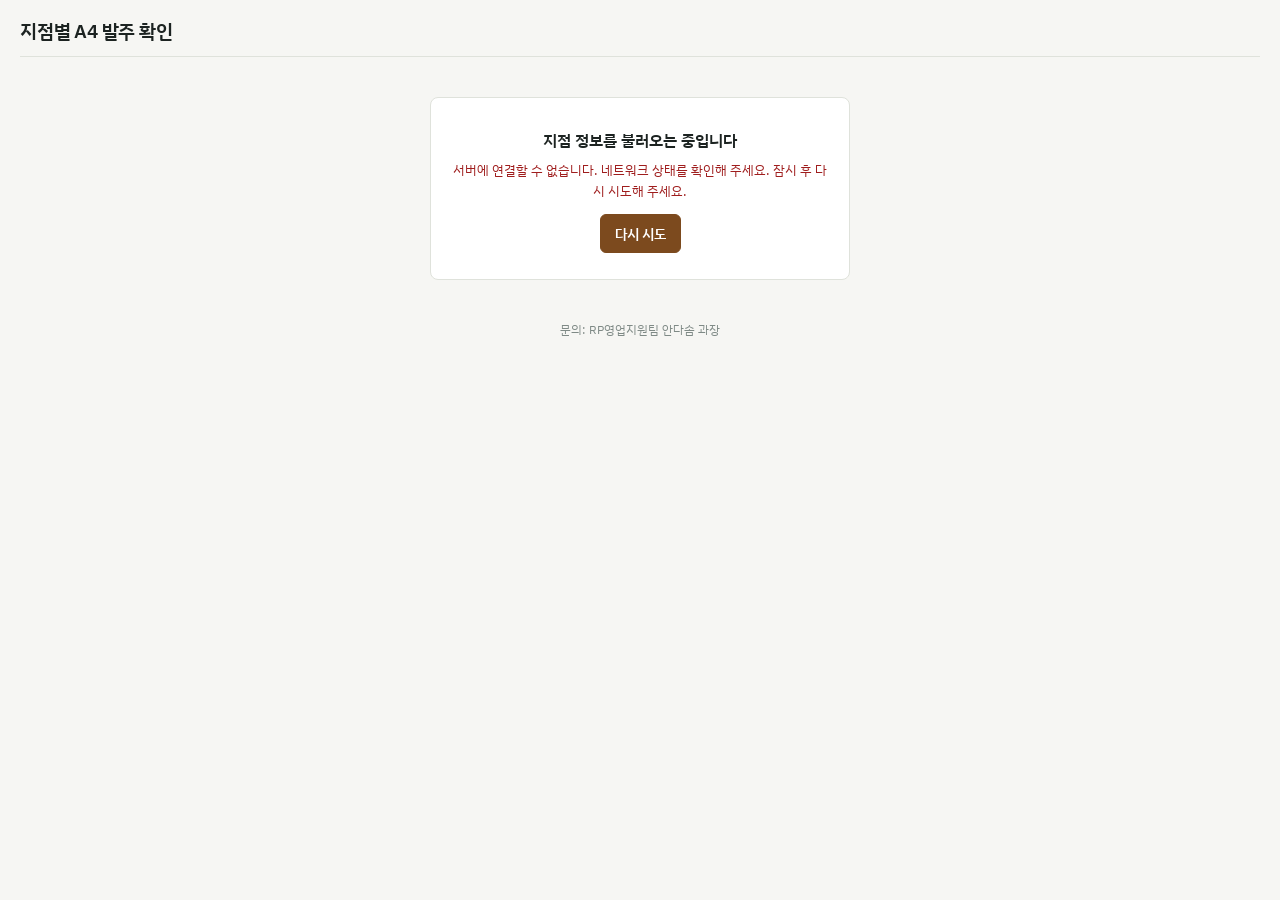
==== commit 2c62c13e: "fix: 첫 화면 로딩이 끝나지 않는 문제 (let 선언 전 호출) load() 가 loadTimer 선언보다 먼저 실행되어 ReferenceError 로 멈추던 것을 변수 선언을" ====
--- a/index.html
+++ b/index.html
@@ -89,6 +89,7 @@
 (function () {
   const $ = A4.q, esc = A4.esc;
   let code = '', round = null, rows = [], confirms = [], view = [];
+  let loadTimer = null, editorAuto = false; // load() 가 아래 선언보다 먼저 호출되므로 여기서 선언
   const dirty = {}; // row_id -> {field: value}
   const selected = new Set(); // 확인 완료 대상으로 체크된 row_id
 
@@ -109,7 +110,6 @@
     setTimeout(() => $('#codeInput').focus(), 50);
   }
 
-  let loadTimer = null;
   function showLoading() {
     $('#loading').classList.remove('hidden'); $('#loading').classList.remove('failed');
     $('#loadingRetry').classList.add('hidden'); $('#codeForm').classList.add('hidden'); $('#main').classList.add('hidden');
@@ -173,7 +173,6 @@
       Array.from(names).sort((a, b) => a.localeCompare(b, 'ko')).map(n => `<option>${esc(n)}</option>`).join('');
   }
   // 검색어가 주임단 이름과 일치하면 수정자 선택을 그 이름으로 자동 세팅 (직접 고른 값은 덮어쓰지 않음)
-  let editorAuto = false;
   function autoPickEditor(q) {
     const sel = $('#editor');
     if (sel.value && !editorAuto) return; // 사용자가 직접 선택한 상태
